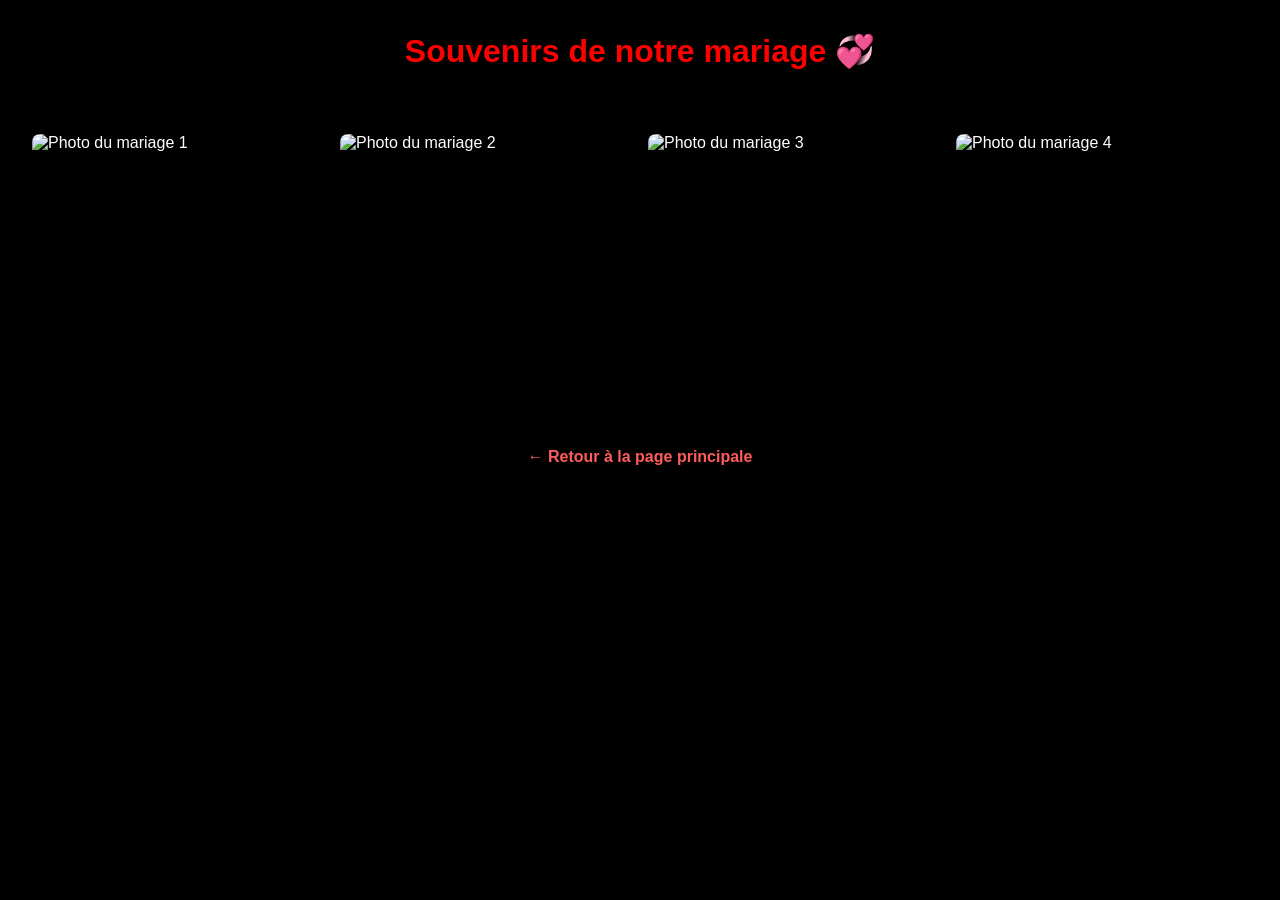
==== media.html @ 6c4ca611 "premier commit" ====
<!DOCTYPE html>
<html lang="fr">

<head>
    <meta charset="UTF-8">
    <meta name="viewport" content="width=device-width, initial-scale=1.0">
    <title>Souvenirs de notre mariage</title>
    <style>
        body {
            background-color: #000;
            color: #fff;
            font-family: 'Arial', sans-serif;
            margin: 0;
            padding: 0;
        }

        h1 {
            text-align: center;
            margin: 2rem 0;
            color: #ff0000;
        }

        .gallery {
            display: grid;
            grid-template-columns: repeat(auto-fit, minmax(250px, 1fr));
            gap: 1rem;
            padding: 2rem;
        }

        .gallery img {
            width: 100%;
            height: 250px;
            object-fit: cover;
            border-radius: 8px;
            transition: transform 0.3s;
        }

        .gallery img:hover {
            transform: scale(1.05);
        }

        a {
            display: block;
            text-align: center;
            margin: 2rem;
            color: #ff5c5c;
            text-decoration: none;
            font-weight: bold;
        }

        a:hover {
            text-decoration: underline;
        }
    </style>
</head>

<body>
    <h1>Souvenirs de notre mariage 💞</h1>

    <div class="gallery">
        <img src="photo1.jpg" alt="Photo du mariage 1">
        <img src="photo2.jpg" alt="Photo du mariage 2">
        <img src="photo3.jpg" alt="Photo du mariage 3">
        <img src="photo4.jpg" alt="Photo du mariage 4">
    </div>

    <a href="index.html">← Retour à la page principale</a>
</body>

</html>
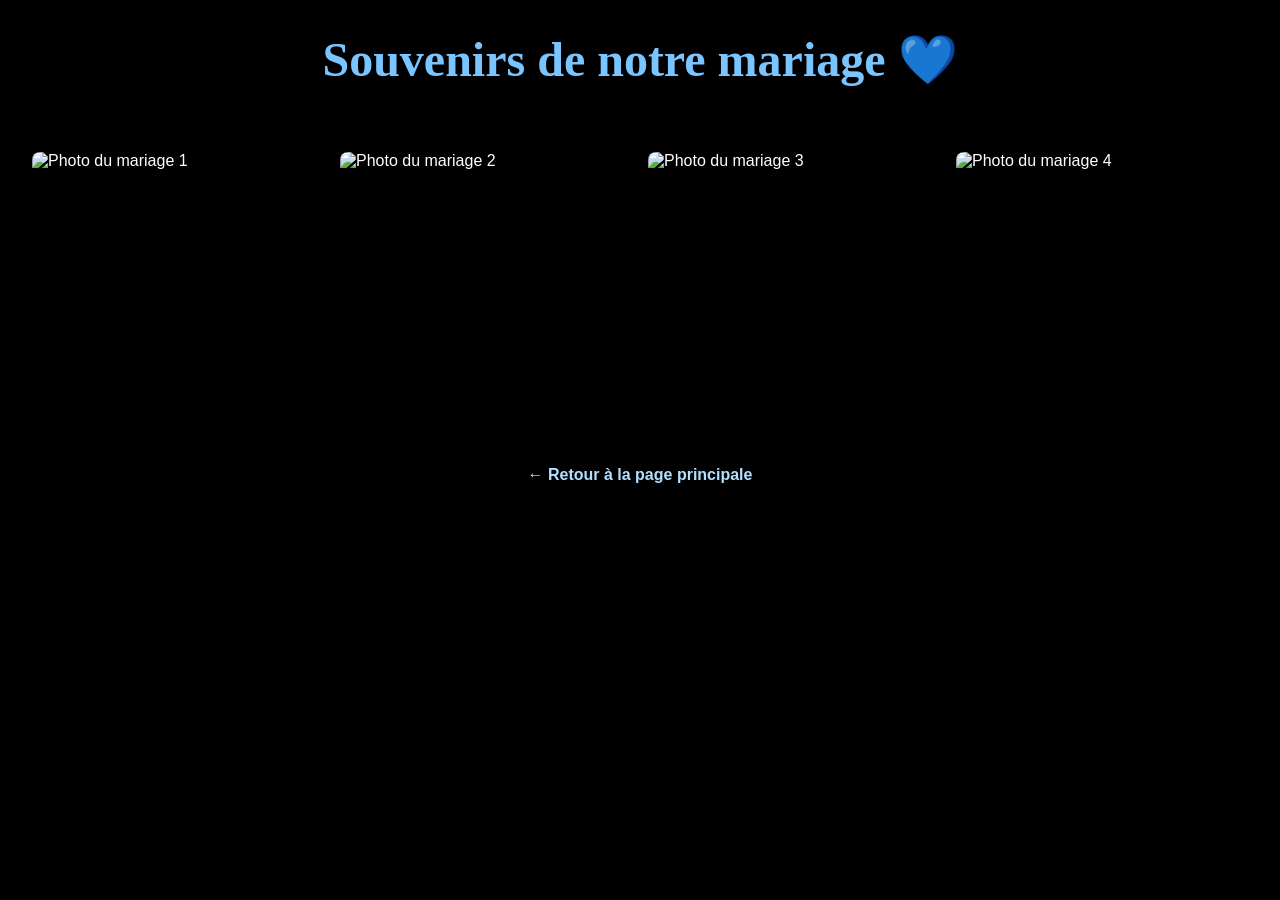
==== commit 27d841d5: "mise à jour couleur bleue et responsive" ====
--- a/media.html
+++ b/media.html
@@ -9,7 +9,7 @@
         body {
             background-color: #000;
             color: #fff;
-            font-family: 'Arial', sans-serif;
+            font-family: 'Poppins', sans-serif;
             margin: 0;
             padding: 0;
         }
@@ -17,7 +17,9 @@
         h1 {
             text-align: center;
             margin: 2rem 0;
-            color: #ff0000;
+            color: #7ac4ff;
+            font-family: "Great Vibes", cursive;
+            font-size: 3rem;
         }
 
         .gallery {
@@ -43,7 +45,7 @@
             display: block;
             text-align: center;
             margin: 2rem;
-            color: #ff5c5c;
+            color: #b3e0ff;
             text-decoration: none;
             font-weight: bold;
         }
@@ -55,7 +57,7 @@
 </head>
 
 <body>
-    <h1>Souvenirs de notre mariage 💞</h1>
+    <h1>Souvenirs de notre mariage 💙</h1>
 
     <div class="gallery">
         <img src="photo1.jpg" alt="Photo du mariage 1">
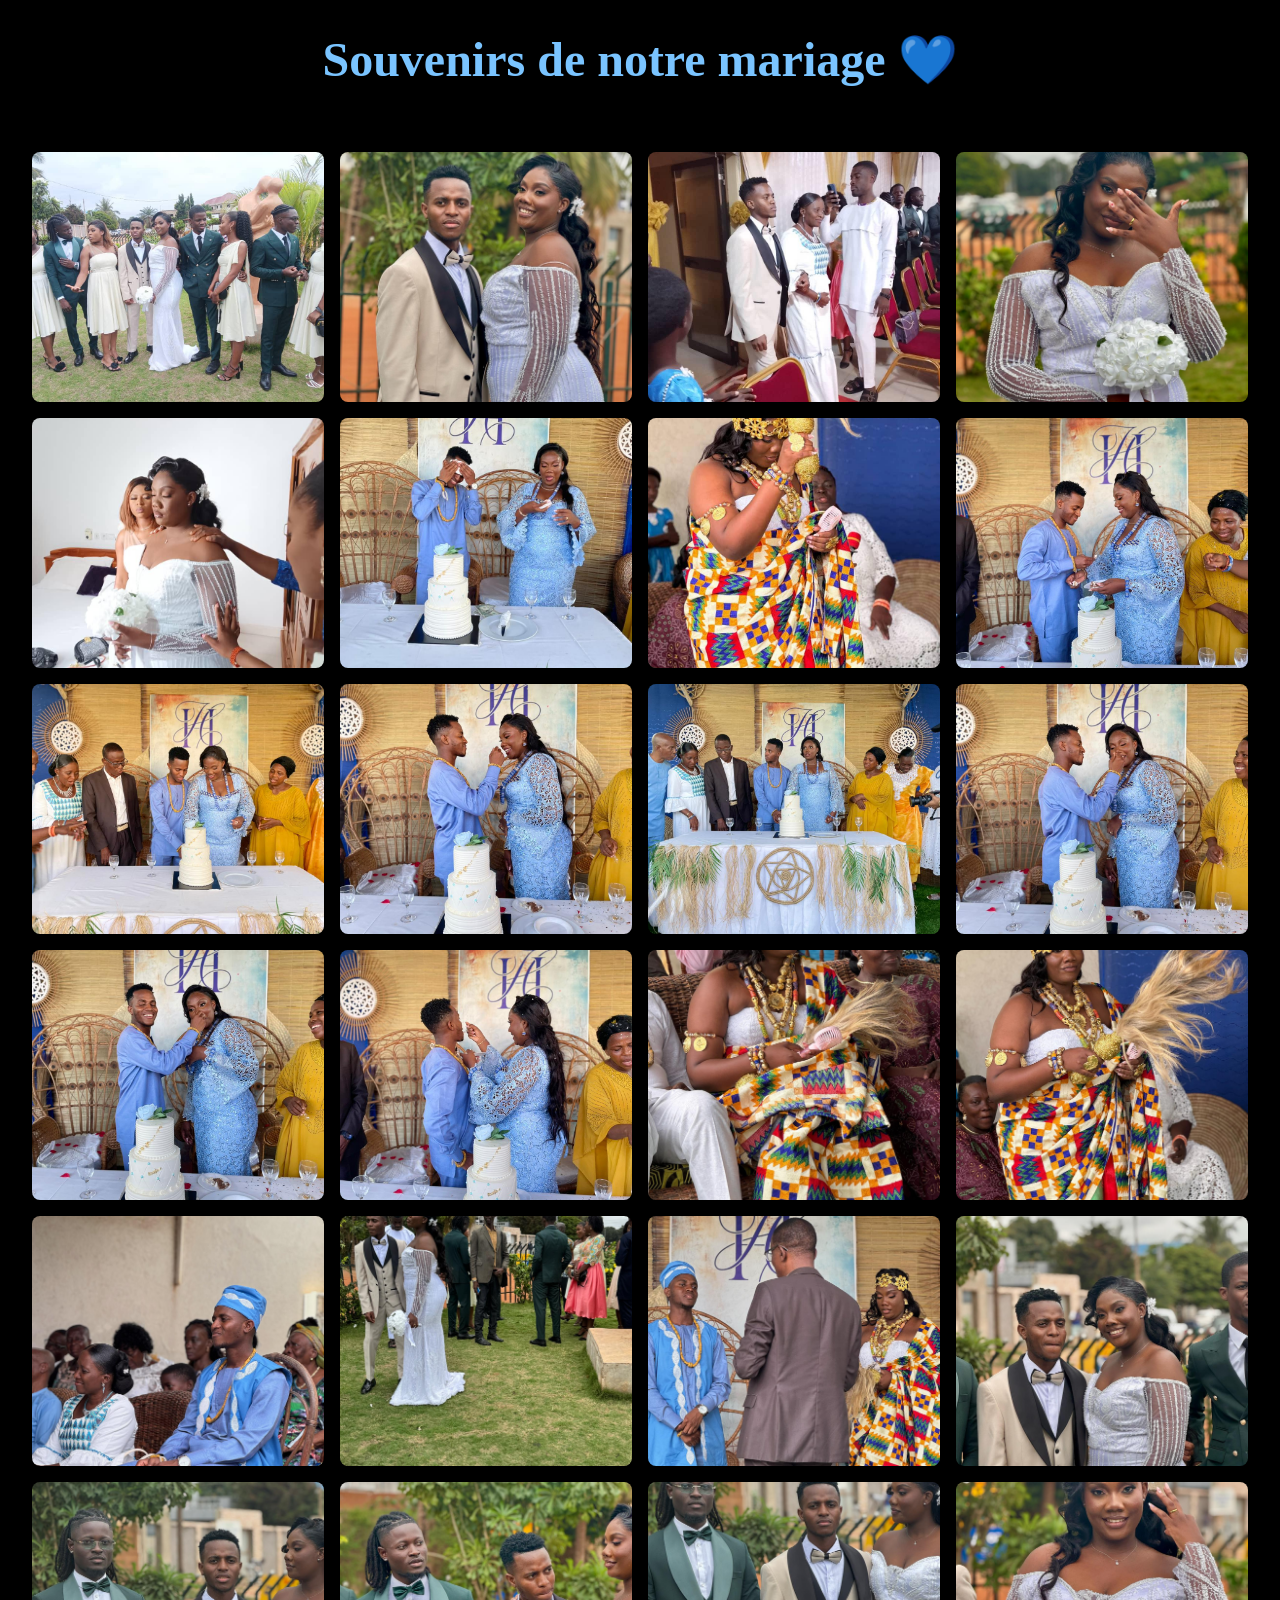
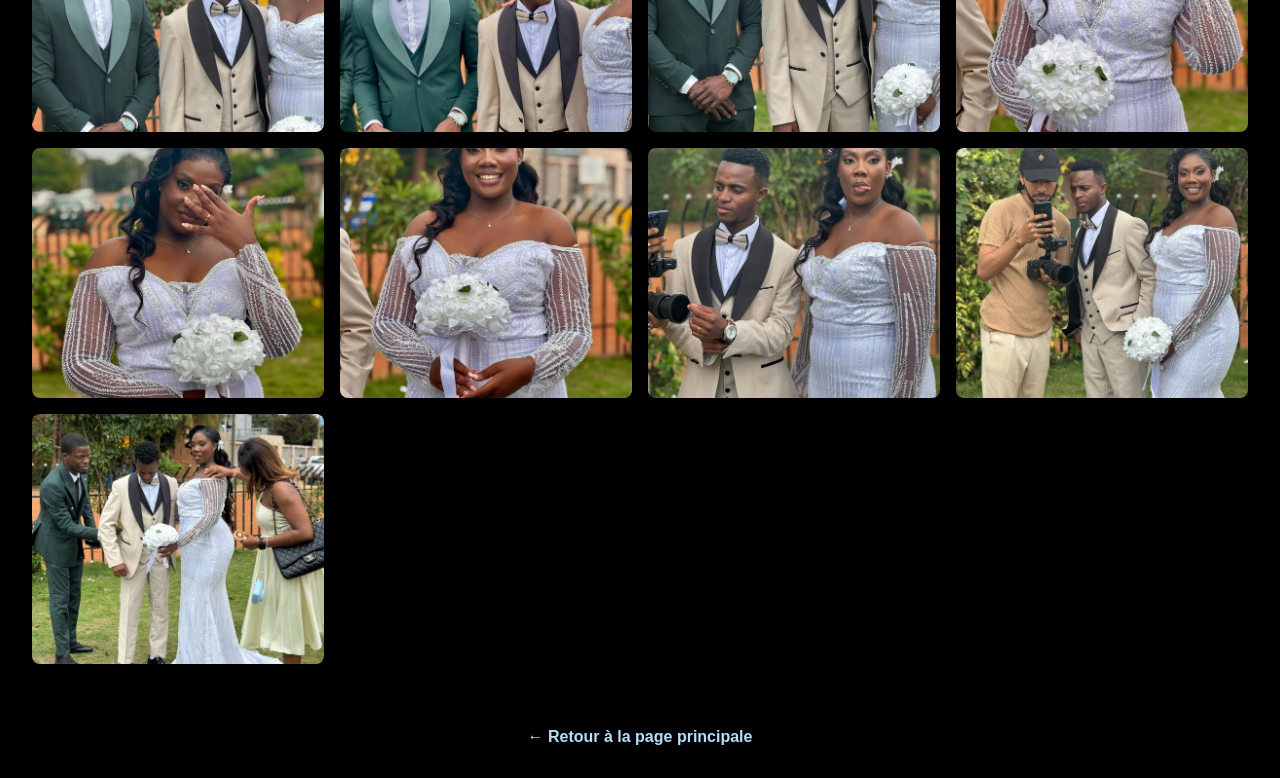
==== commit f7bcc7df: "ajout 29 photos" ====
--- a/media.html
+++ b/media.html
@@ -60,10 +60,36 @@
     <h1>Souvenirs de notre mariage 💙</h1>
 
     <div class="gallery">
-        <img src="photo1.jpg" alt="Photo du mariage 1">
-        <img src="photo2.jpg" alt="Photo du mariage 2">
-        <img src="photo3.jpg" alt="Photo du mariage 3">
-        <img src="photo4.jpg" alt="Photo du mariage 4">
+        <img src="photo1.jpeg" alt="Photo du mariage 1">
+        <img src="photo2.jpeg" alt="Photo du mariage 2">
+        <img src="photo3.jpeg" alt="Photo du mariage 3">
+        <img src="photo4.jpeg" alt="Photo du mariage 4">
+        <img src="photo5.jpeg" alt="Photo du mariage 4">
+        <img src="photo6.jpeg" alt="Photo du mariage 4">
+        <img src="photo7.jpeg" alt="Photo du mariage 4">
+        <img src="photo8.jpeg" alt="Photo du mariage 4">
+        <img src="photo9.jpeg" alt="Photo du mariage 4">
+        <img src="photo10.jpeg" alt="Photo du mariage 4">
+        <img src="photo11.jpeg" alt="Photo du mariage 4">
+        <img src="photo12.jpeg" alt="Photo du mariage 4">
+        <img src="photo13.jpeg" alt="Photo du mariage 4">
+        <img src="photo14.jpeg" alt="Photo du mariage 4">
+        <img src="photo15.jpeg" alt="Photo du mariage 4">
+        <img src="photo16.jpeg" alt="Photo du mariage 4">
+        <img src="photo17.jpeg" alt="Photo du mariage 4">
+        <img src="photo18.jpeg" alt="Photo du mariage 4">
+        <img src="photo19.jpeg" alt="Photo du mariage 4">
+        <img src="photo20.jpeg" alt="Photo du mariage 4">
+        <img src="photo21.jpeg" alt="Photo du mariage 4">
+        <img src="photo22.jpeg" alt="Photo du mariage 4">
+        <img src="photo23.jpeg" alt="Photo du mariage 4">
+        <img src="photo24.jpeg" alt="Photo du mariage 4">
+        <img src="photo25.jpeg" alt="Photo du mariage 4">
+        <img src="photo26.jpeg" alt="Photo du mariage 4">
+        <img src="photo27.jpeg" alt="Photo du mariage 4">
+        <img src="photo28.jpeg" alt="Photo du mariage 4">
+        <img src="photo29.jpeg" alt="Photo du mariage 4">
+
     </div>
 
     <a href="index.html">← Retour à la page principale</a>
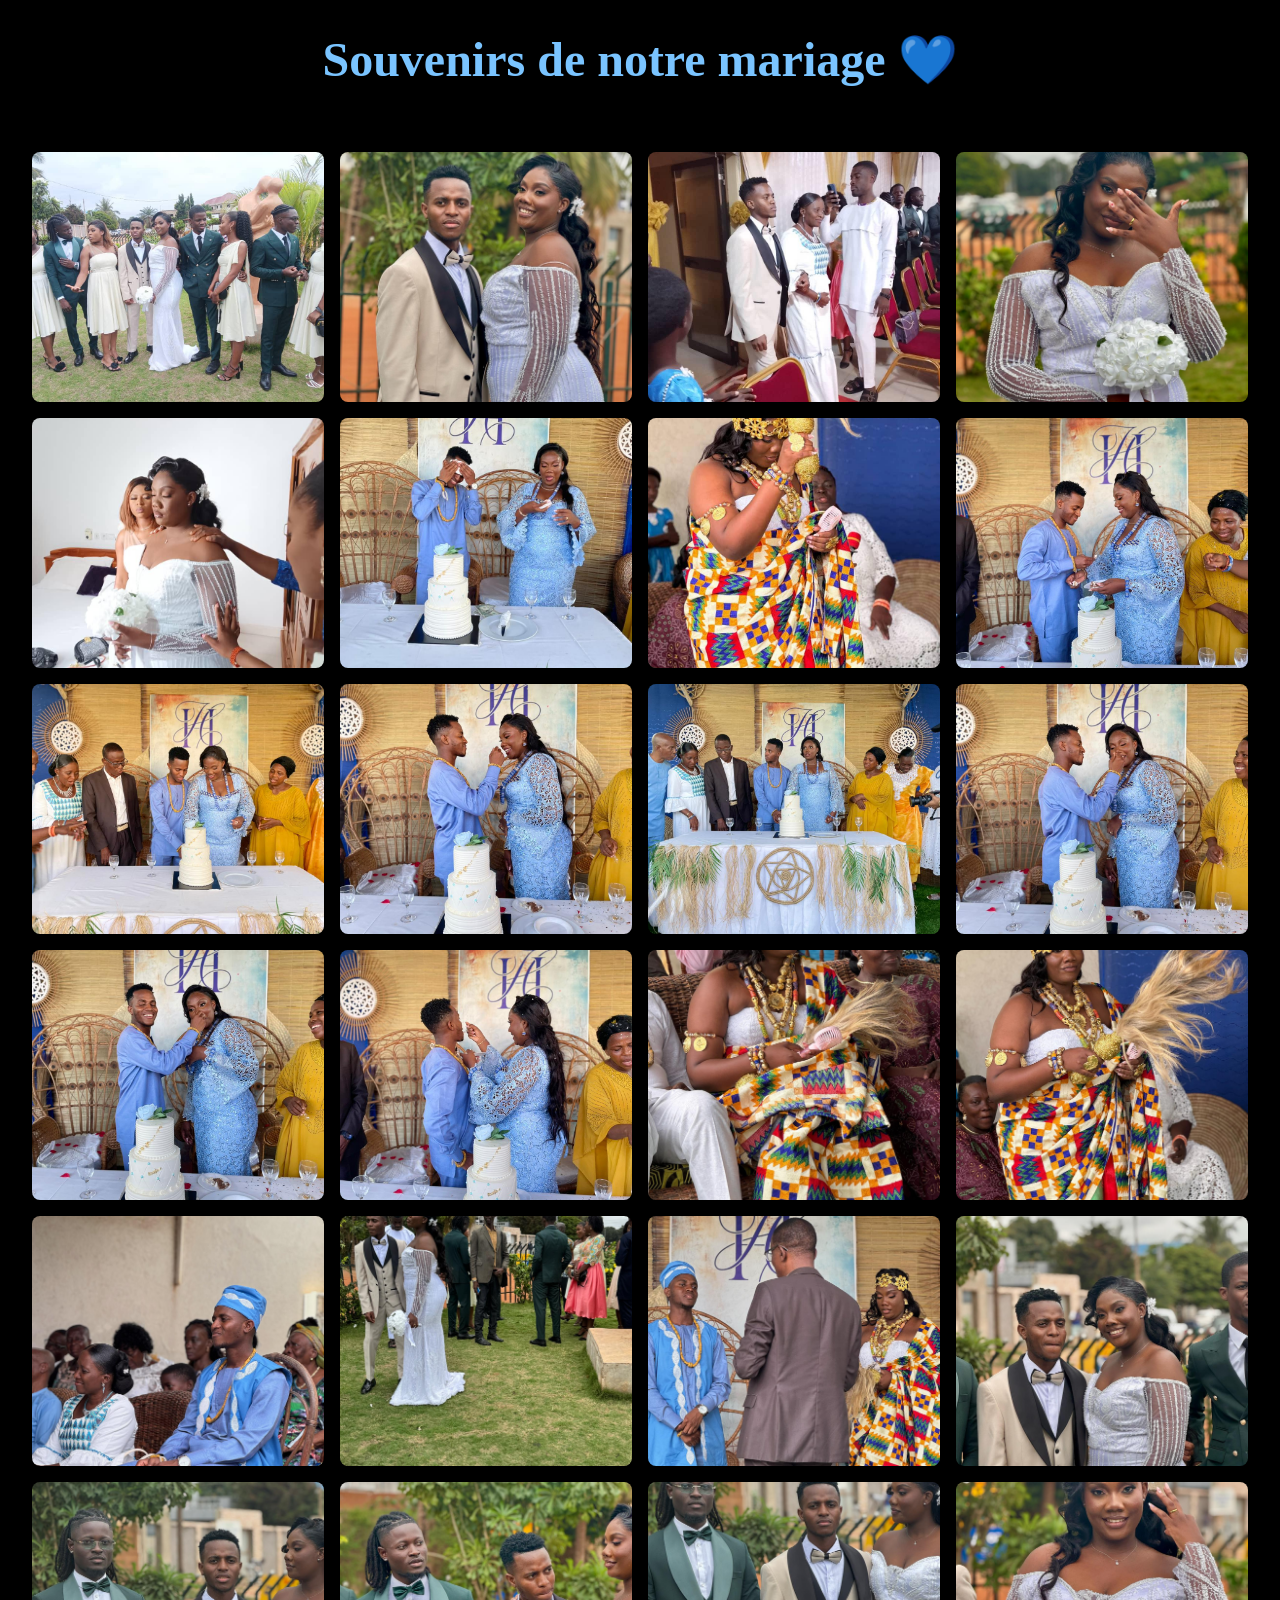
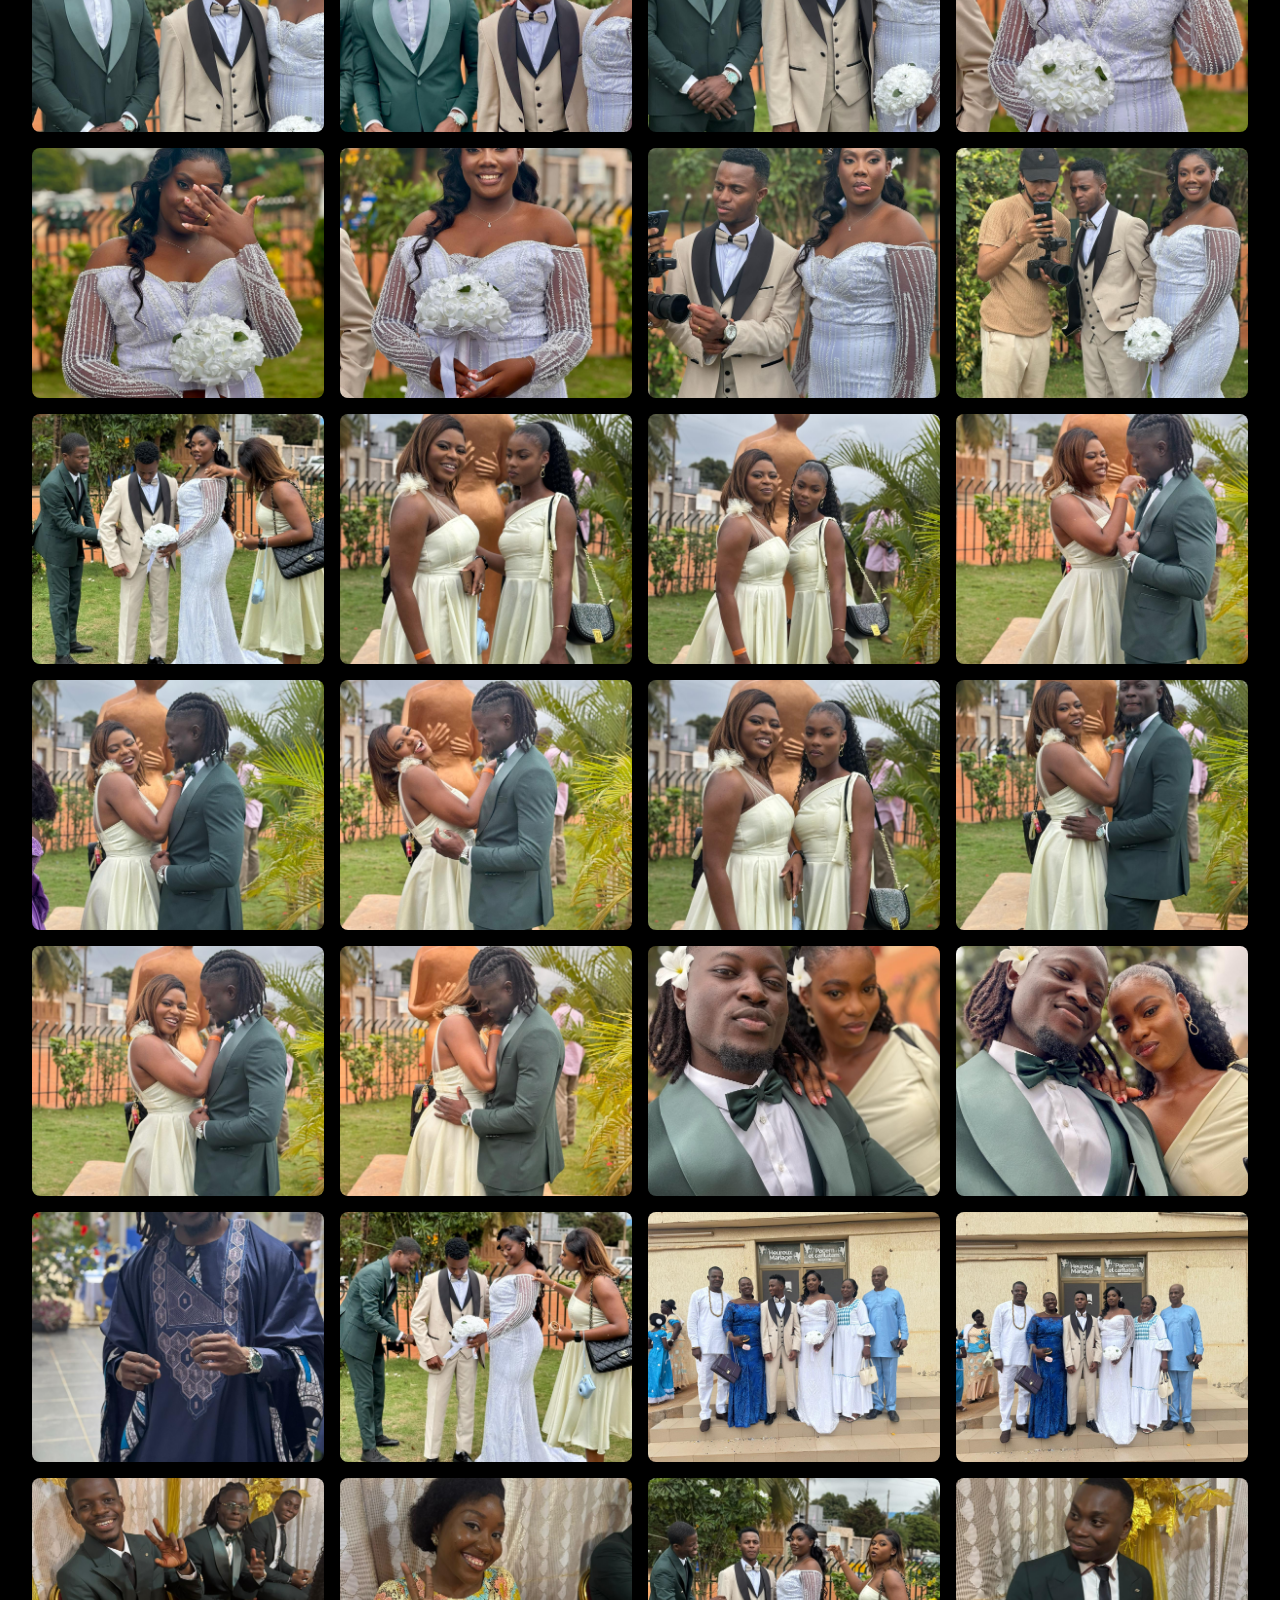
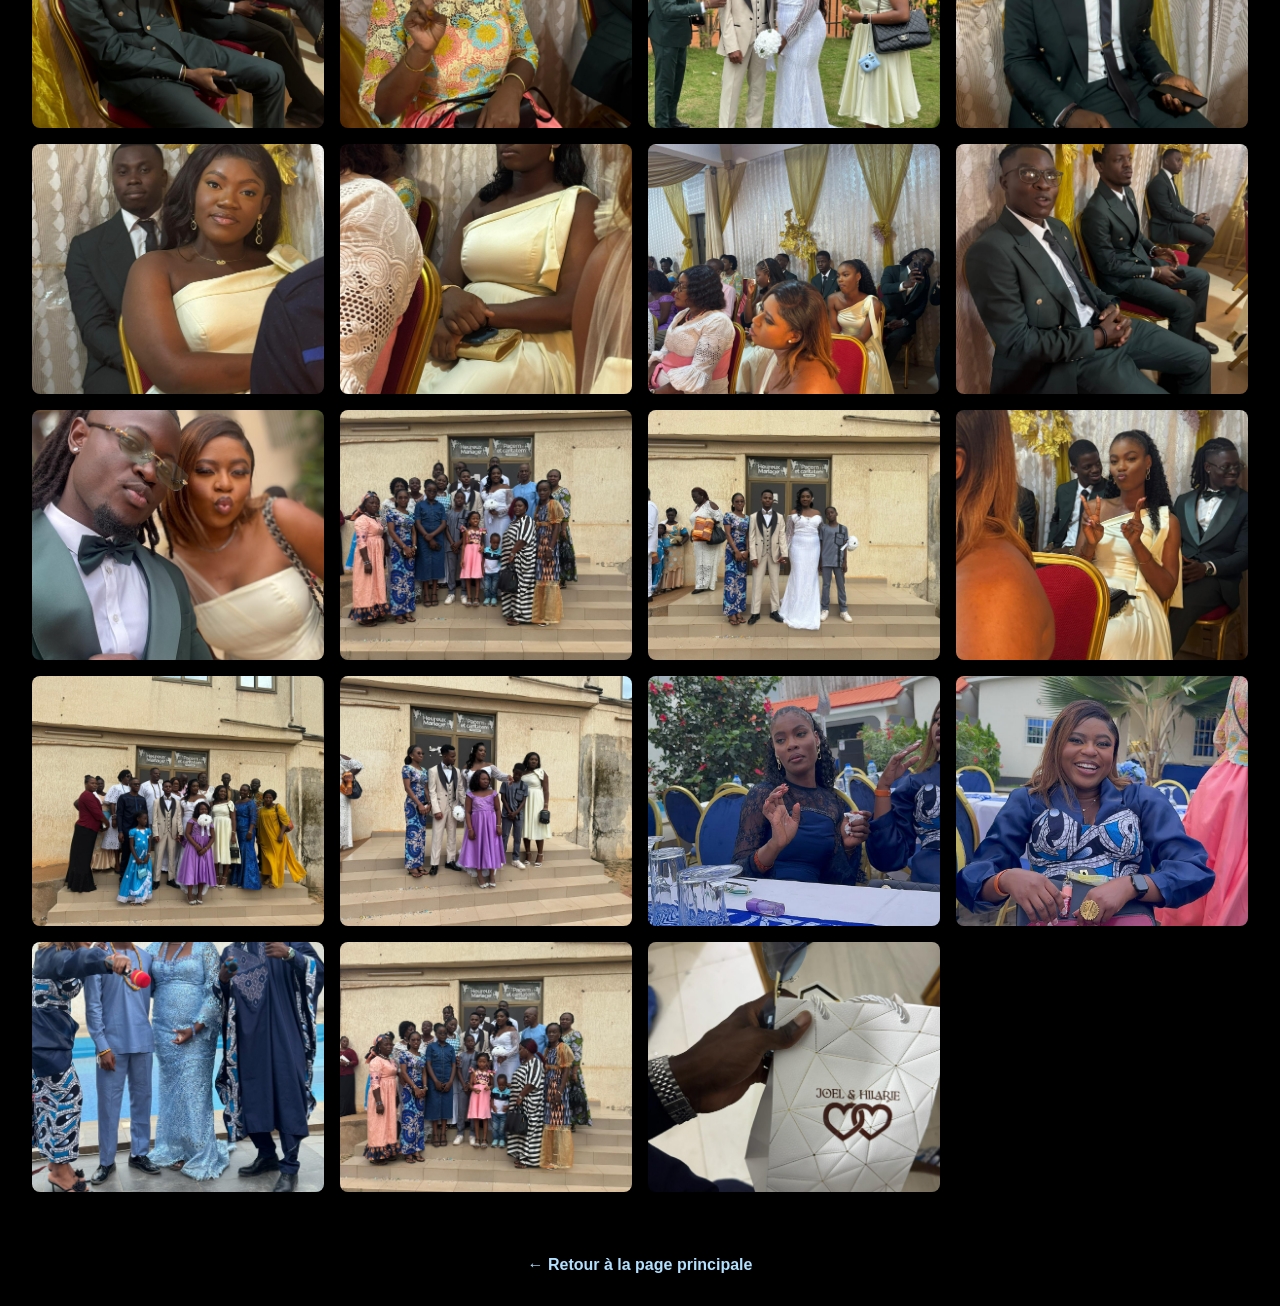
==== commit 253c9aca: "63 photos" ====
--- a/media.html
+++ b/media.html
@@ -34,11 +34,13 @@
             height: 250px;
             object-fit: cover;
             border-radius: 8px;
-            transition: transform 0.3s;
+            transition: transform 0.3s, box-shadow 0.3s;
+            cursor: pointer;
         }
 
         .gallery img:hover {
             transform: scale(1.05);
+            box-shadow: 0 0 20px rgba(122, 196, 255, 0.4);
         }
 
         a {
@@ -52,6 +54,50 @@
 
         a:hover {
             text-decoration: underline;
+        }
+
+        /* --- LIGHTBOX --- */
+        .lightbox {
+            position: fixed;
+            top: 0;
+            left: 0;
+            width: 100%;
+            height: 100%;
+            background: rgba(0, 0, 0, 0.85);
+            display: flex;
+            justify-content: center;
+            align-items: center;
+            z-index: 1000;
+            visibility: hidden;
+            opacity: 0;
+            transition: opacity 0.3s ease;
+        }
+
+        .lightbox img {
+            max-width: 90%;
+            max-height: 90%;
+            border-radius: 10px;
+            box-shadow: 0 0 25px rgba(150, 220, 255, 0.5);
+        }
+
+        .lightbox.visible {
+            visibility: visible;
+            opacity: 1;
+        }
+
+        .close-btn {
+            position: fixed;
+            top: 20px;
+            right: 30px;
+            color: #b3e0ff;
+            font-size: 2.5rem;
+            cursor: pointer;
+            text-shadow: 0 0 10px rgba(255, 255, 255, 0.6);
+            transition: transform 0.2s;
+        }
+
+        .close-btn:hover {
+            transform: scale(1.1);
         }
     </style>
 </head>
@@ -89,10 +135,73 @@
         <img src="photo27.jpeg" alt="Photo du mariage 4">
         <img src="photo28.jpeg" alt="Photo du mariage 4">
         <img src="photo29.jpeg" alt="Photo du mariage 4">
-
+        <img src="photo30.jpeg" alt="Photo du mariage 4">
+        <img src="photo31.jpeg" alt="Photo du mariage 4">
+        <img src="photo32.jpeg" alt="Photo du mariage 4">
+        <img src="photo33.jpeg" alt="Photo du mariage 4">
+        <img src="photo34.jpeg" alt="Photo du mariage 4">
+        <img src="photo35.jpeg" alt="Photo du mariage 4">
+        <img src="photo36.jpeg" alt="Photo du mariage 4">
+        <img src="photo37.jpeg" alt="Photo du mariage 4">
+        <img src="photo38.jpeg" alt="Photo du mariage 4">
+        <img src="photo39.jpeg" alt="Photo du mariage 4">
+        <img src="photo40.jpeg" alt="Photo du mariage 4">
+        <img src="photo41.jpeg" alt="Photo du mariage 4">
+        <img src="photo42.jpeg" alt="Photo du mariage 4">
+        <img src="photo43.jpeg" alt="Photo du mariage 4">
+        <img src="photo44.jpeg" alt="Photo du mariage 4">
+        <img src="photo45.jpeg" alt="Photo du mariage 4">
+        <img src="photo46.jpeg" alt="Photo du mariage 4">
+        <img src="photo47.jpeg" alt="Photo du mariage 4">
+        <img src="photo48.jpeg" alt="Photo du mariage 4">
+        <img src="photo49.jpeg" alt="Photo du mariage 4">
+        <img src="photo50.jpeg" alt="Photo du mariage 4">
+        <img src="photo51.jpeg" alt="Photo du mariage 4">
+        <img src="photo52.jpeg" alt="Photo du mariage 4">
+        <img src="photo53.jpeg" alt="Photo du mariage 4">
+        <img src="photo54.jpeg" alt="Photo du mariage 4">
+        <img src="photo55.jpeg" alt="Photo du mariage 4">
+        <img src="photo56.jpeg" alt="Photo du mariage 4">
+        <img src="photo57.jpeg" alt="Photo du mariage 4">
+        <img src="photo58.jpeg" alt="Photo du mariage 4">
+        <img src="photo59.jpeg" alt="Photo du mariage 4">
+        <img src="photo60.jpeg" alt="Photo du mariage 4">
+        <img src="photo61.jpeg" alt="Photo du mariage 4">
+        <img src="photo62.jpeg" alt="Photo du mariage 4">
+        <img src="photo63.jpeg" alt="Photo du mariage 4">
     </div>
 
     <a href="index.html">← Retour à la page principale</a>
+
+    <!-- Fenêtre Lightbox -->
+    <div class="lightbox" id="lightbox">
+        <span class="close-btn" id="closeBtn">&times;</span>
+        <img src="" alt="Photo en grand" id="lightboxImg">
+    </div>
+
+    <script>
+        const galleryImages = document.querySelectorAll('.gallery img');
+        const lightbox = document.getElementById('lightbox');
+        const lightboxImg = document.getElementById('lightboxImg');
+        const closeBtn = document.getElementById('closeBtn');
+
+        galleryImages.forEach(img => {
+            img.addEventListener('click', () => {
+                lightboxImg.src = img.src;
+                lightbox.classList.add('visible');
+            });
+        });
+
+        closeBtn.addEventListener('click', () => {
+            lightbox.classList.remove('visible');
+        });
+
+        lightbox.addEventListener('click', (e) => {
+            if (e.target === lightbox) {
+                lightbox.classList.remove('visible');
+            }
+        });
+    </script>
 </body>
 
 </html>
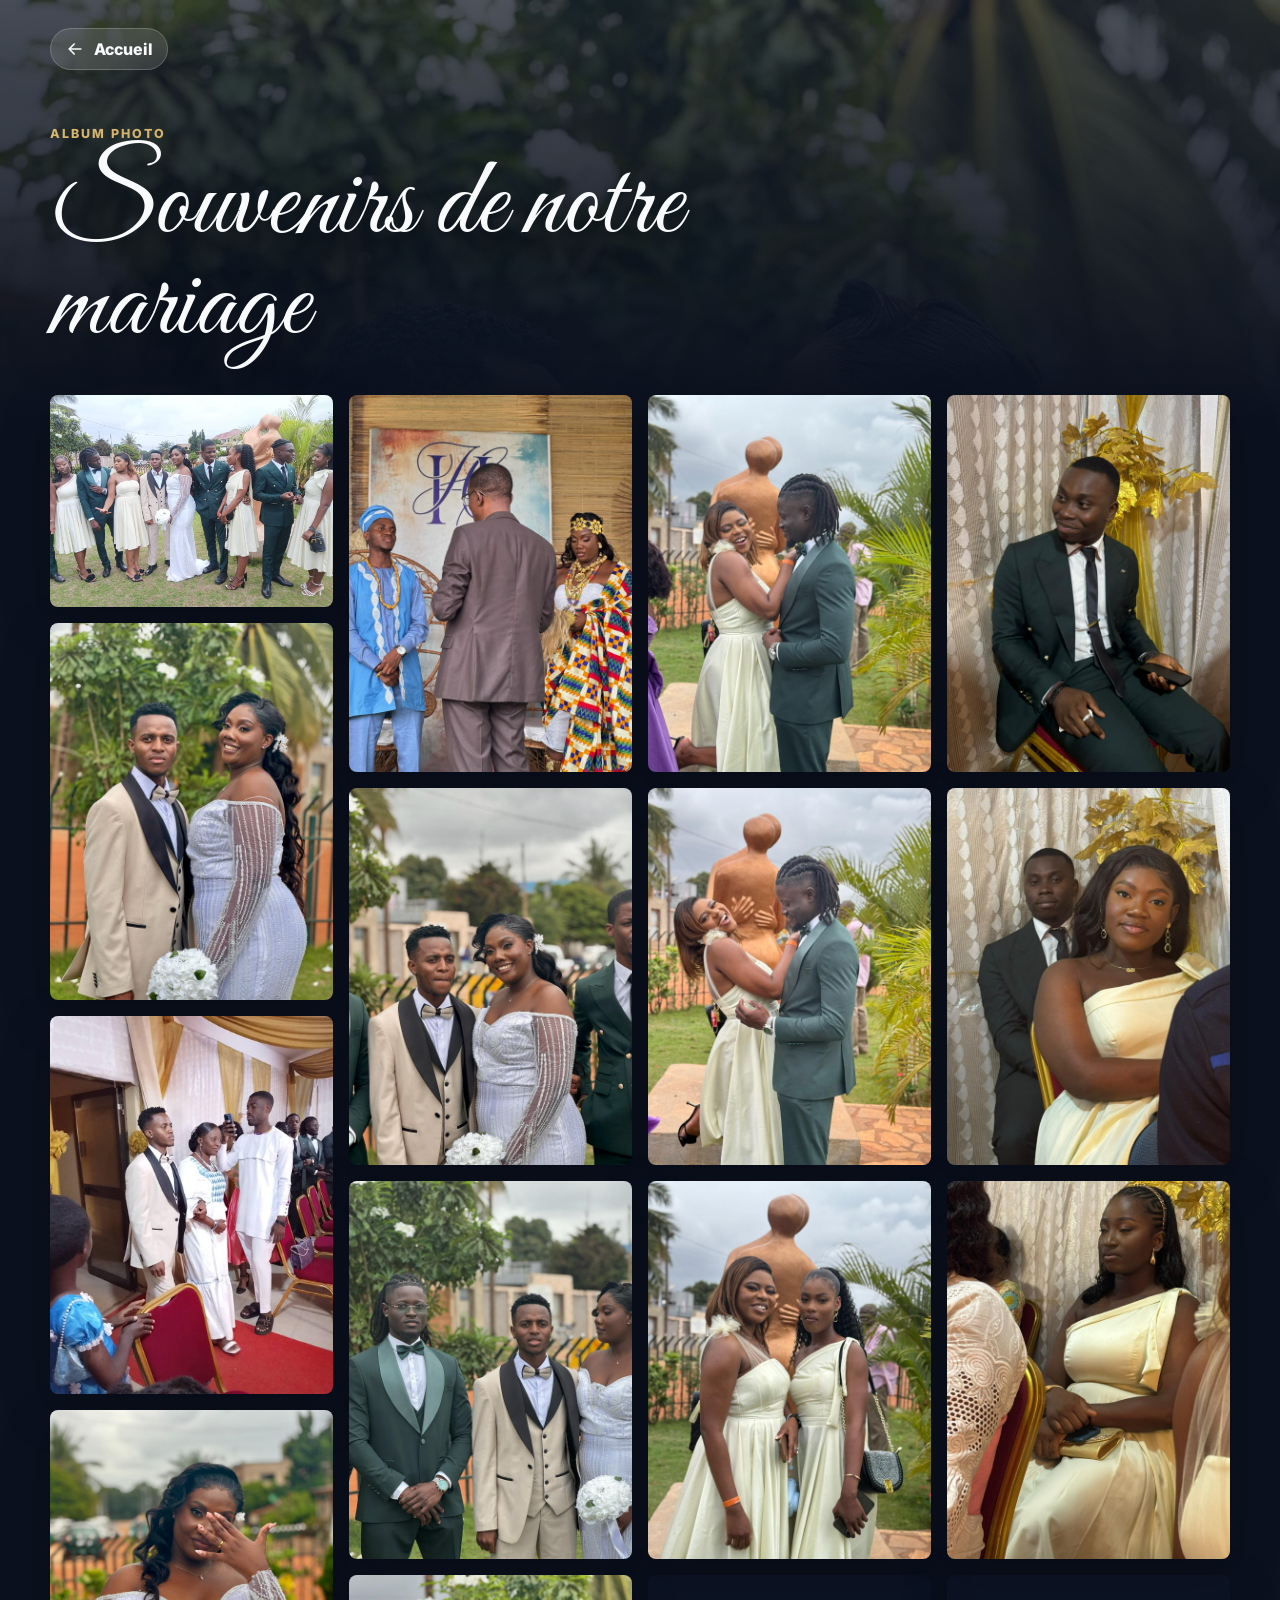
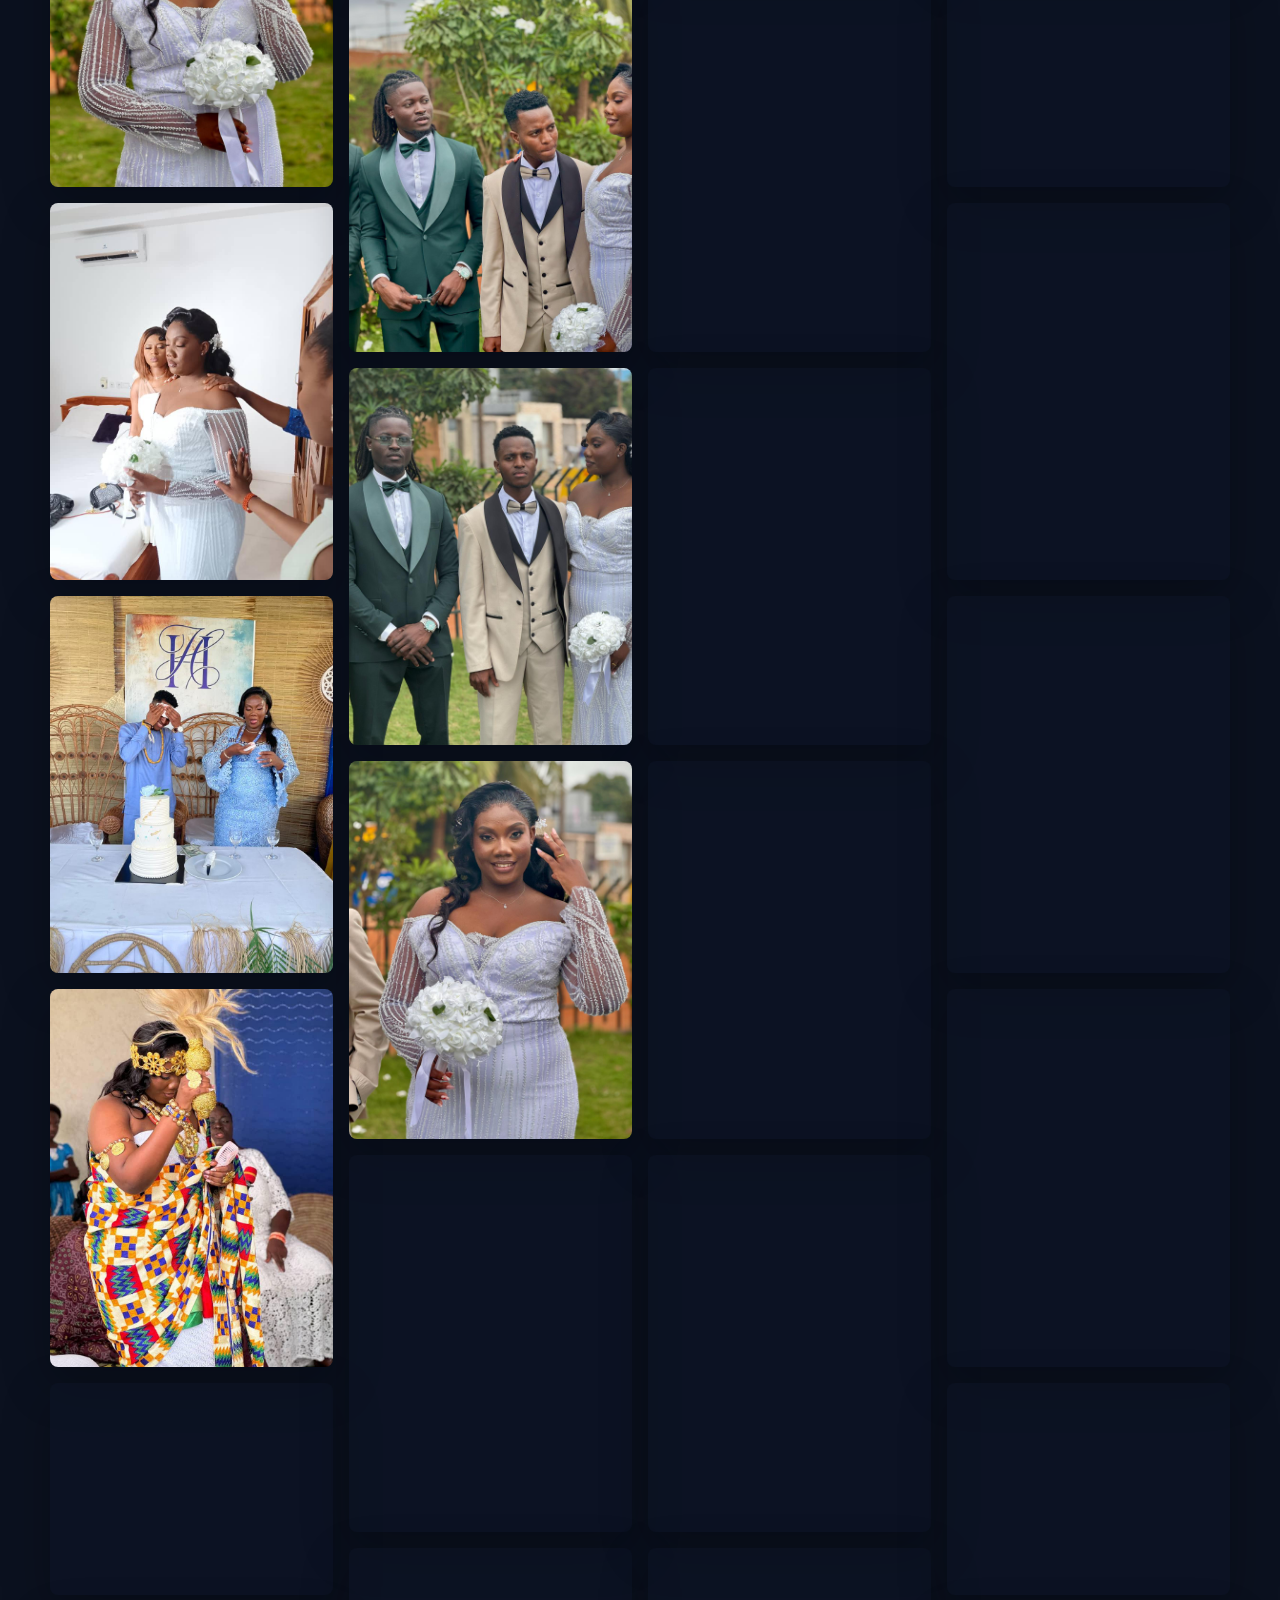
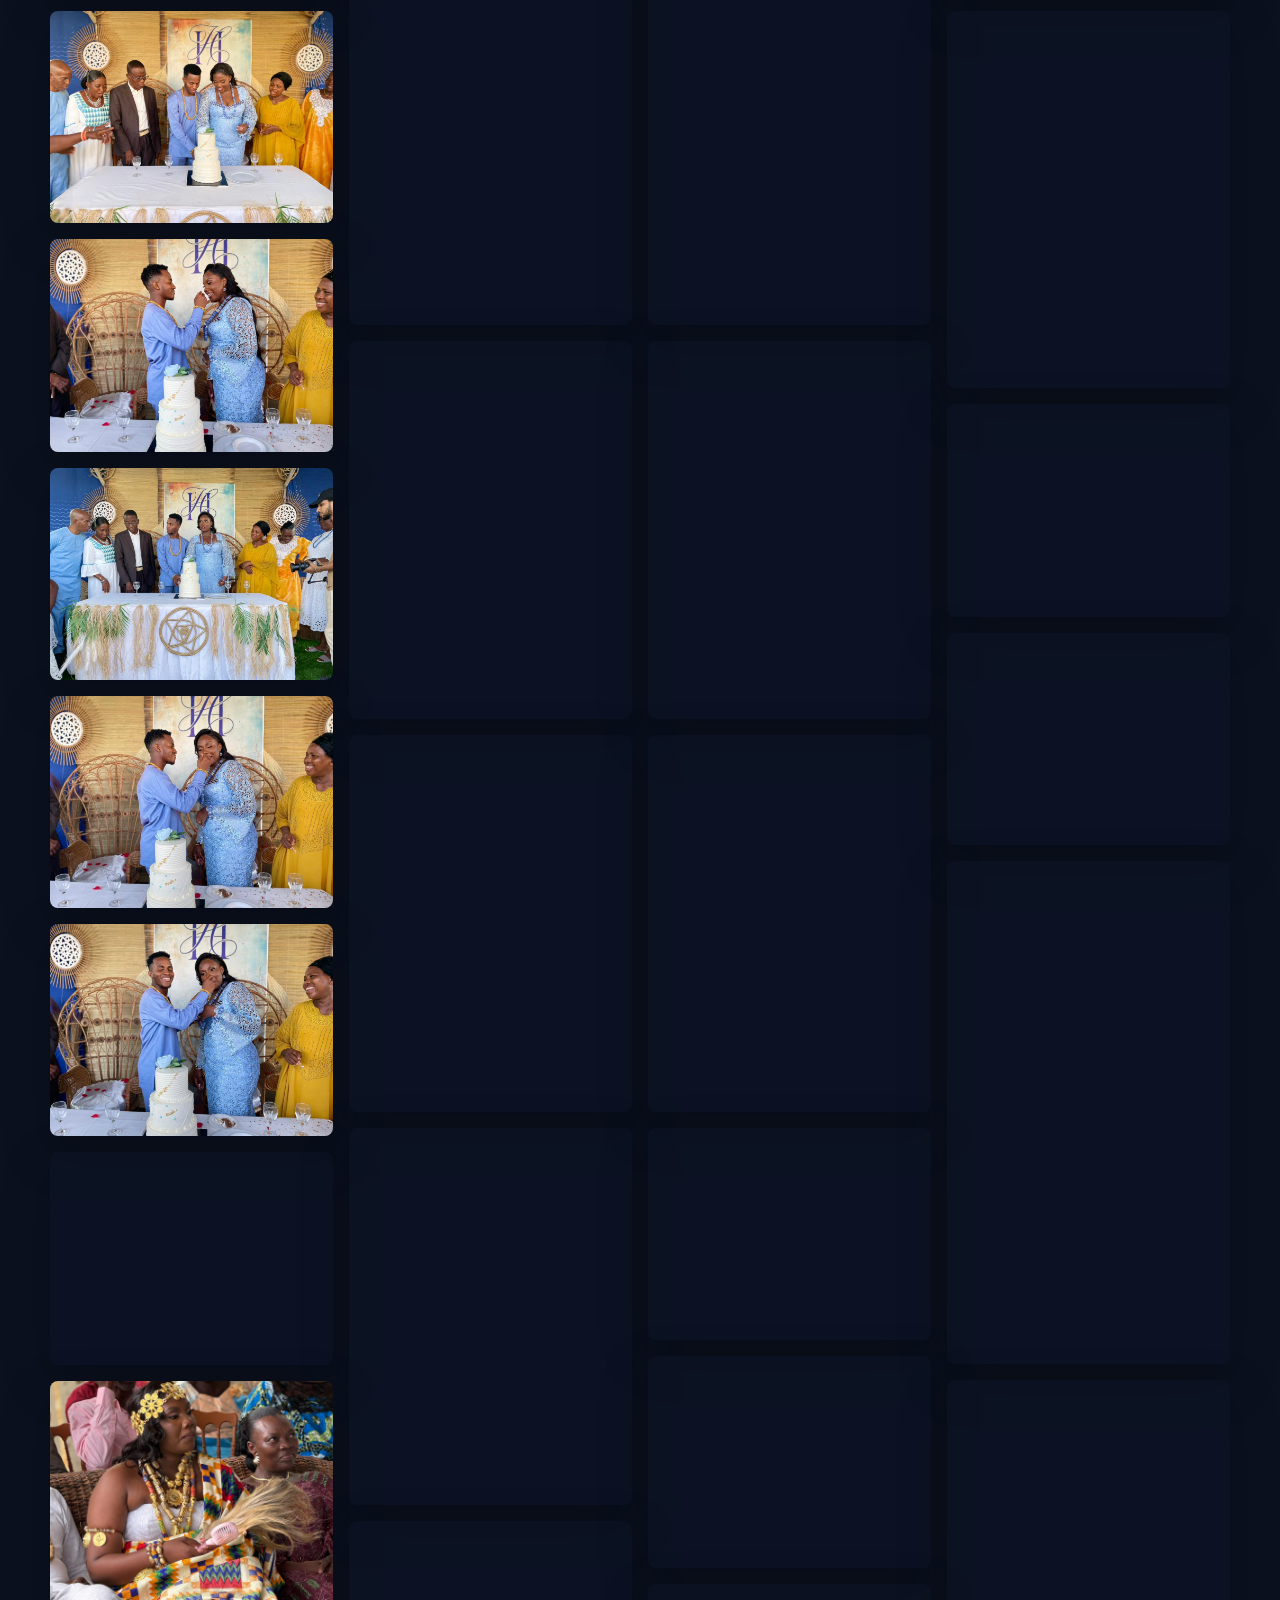
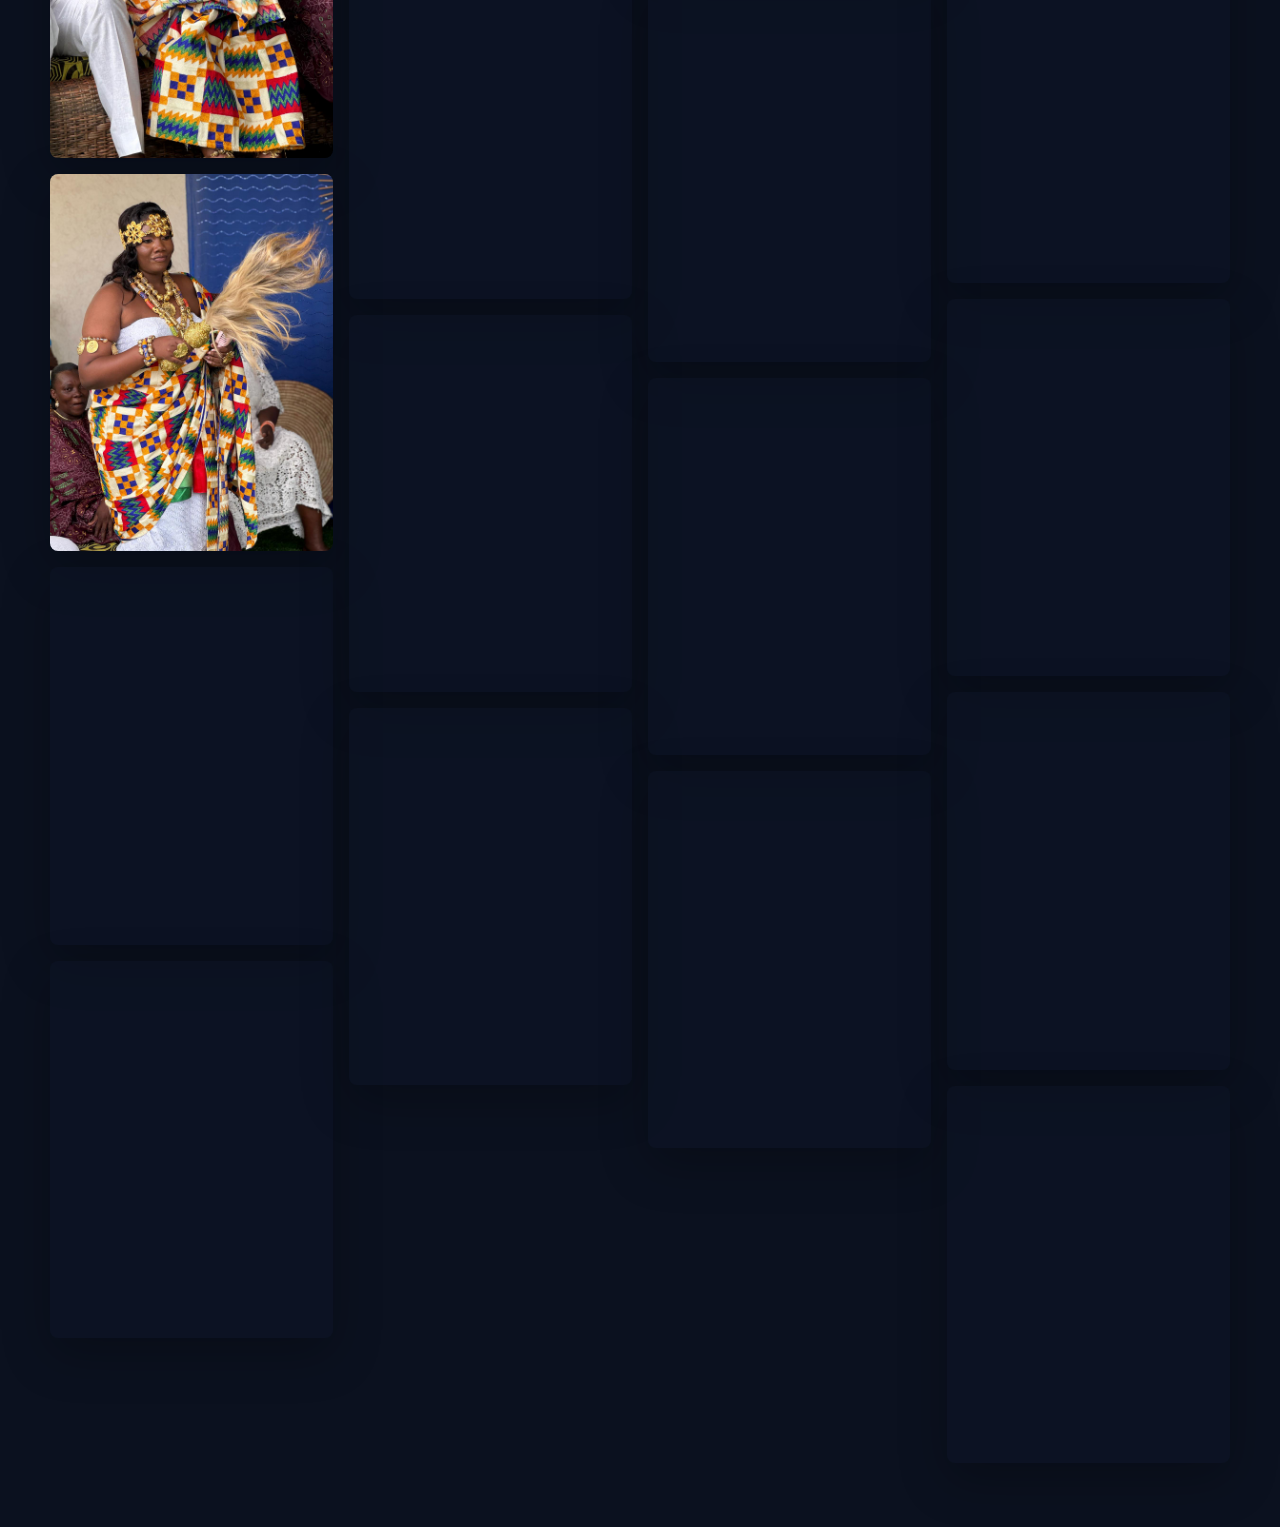
==== commit a6b63053: "version corrigée CX" ====
--- a/media.html
+++ b/media.html
@@ -4,204 +4,53 @@
 <head>
     <meta charset="UTF-8">
     <meta name="viewport" content="width=device-width, initial-scale=1.0">
-    <title>Souvenirs de notre mariage</title>
-    <style>
-        body {
-            background-color: #000;
-            color: #fff;
-            font-family: 'Poppins', sans-serif;
-            margin: 0;
-            padding: 0;
-        }
-
-        h1 {
-            text-align: center;
-            margin: 2rem 0;
-            color: #7ac4ff;
-            font-family: "Great Vibes", cursive;
-            font-size: 3rem;
-        }
-
-        .gallery {
-            display: grid;
-            grid-template-columns: repeat(auto-fit, minmax(250px, 1fr));
-            gap: 1rem;
-            padding: 2rem;
-        }
-
-        .gallery img {
-            width: 100%;
-            height: 250px;
-            object-fit: cover;
-            border-radius: 8px;
-            transition: transform 0.3s, box-shadow 0.3s;
-            cursor: pointer;
-        }
-
-        .gallery img:hover {
-            transform: scale(1.05);
-            box-shadow: 0 0 20px rgba(122, 196, 255, 0.4);
-        }
-
-        a {
-            display: block;
-            text-align: center;
-            margin: 2rem;
-            color: #b3e0ff;
-            text-decoration: none;
-            font-weight: bold;
-        }
-
-        a:hover {
-            text-decoration: underline;
-        }
-
-        /* --- LIGHTBOX --- */
-        .lightbox {
-            position: fixed;
-            top: 0;
-            left: 0;
-            width: 100%;
-            height: 100%;
-            background: rgba(0, 0, 0, 0.85);
-            display: flex;
-            justify-content: center;
-            align-items: center;
-            z-index: 1000;
-            visibility: hidden;
-            opacity: 0;
-            transition: opacity 0.3s ease;
-        }
-
-        .lightbox img {
-            max-width: 90%;
-            max-height: 90%;
-            border-radius: 10px;
-            box-shadow: 0 0 25px rgba(150, 220, 255, 0.5);
-        }
-
-        .lightbox.visible {
-            visibility: visible;
-            opacity: 1;
-        }
-
-        .close-btn {
-            position: fixed;
-            top: 20px;
-            right: 30px;
-            color: #b3e0ff;
-            font-size: 2.5rem;
-            cursor: pointer;
-            text-shadow: 0 0 10px rgba(255, 255, 255, 0.6);
-            transition: transform 0.2s;
-        }
-
-        .close-btn:hover {
-            transform: scale(1.1);
-        }
-    </style>
+    <meta name="theme-color" content="#111827">
+    <title>Souvenirs du mariage</title>
+    <link rel="preconnect" href="https://fonts.googleapis.com">
+    <link rel="preconnect" href="https://fonts.gstatic.com" crossorigin>
+    <link
+        href="https://fonts.googleapis.com/css2?family=Great+Vibes&family=Inter:wght@400;500;600;700;800&display=swap"
+        rel="stylesheet">
+    <link rel="stylesheet" href="style.css">
 </head>
 
-<body>
-    <h1>Souvenirs de notre mariage 💙</h1>
+<body class="gallery-page">
+    <header class="gallery-header">
+        <a class="back-link" href="index.html" aria-label="Retour à l'accueil">
+            <svg viewBox="0 0 24 24" aria-hidden="true">
+                <path d="M19 12H5m6 6-6-6 6-6" />
+            </svg>
+            <span>Accueil</span>
+        </a>
+        <p class="eyebrow">Album photo</p>
+        <h1>Souvenirs de notre mariage</h1>
+    </header>
 
-    <div class="gallery">
-        <img src="photo1.jpeg" alt="Photo du mariage 1">
-        <img src="photo2.jpeg" alt="Photo du mariage 2">
-        <img src="photo3.jpeg" alt="Photo du mariage 3">
-        <img src="photo4.jpeg" alt="Photo du mariage 4">
-        <img src="photo5.jpeg" alt="Photo du mariage 4">
-        <img src="photo6.jpeg" alt="Photo du mariage 4">
-        <img src="photo7.jpeg" alt="Photo du mariage 4">
-        <img src="photo8.jpeg" alt="Photo du mariage 4">
-        <img src="photo9.jpeg" alt="Photo du mariage 4">
-        <img src="photo10.jpeg" alt="Photo du mariage 4">
-        <img src="photo11.jpeg" alt="Photo du mariage 4">
-        <img src="photo12.jpeg" alt="Photo du mariage 4">
-        <img src="photo13.jpeg" alt="Photo du mariage 4">
-        <img src="photo14.jpeg" alt="Photo du mariage 4">
-        <img src="photo15.jpeg" alt="Photo du mariage 4">
-        <img src="photo16.jpeg" alt="Photo du mariage 4">
-        <img src="photo17.jpeg" alt="Photo du mariage 4">
-        <img src="photo18.jpeg" alt="Photo du mariage 4">
-        <img src="photo19.jpeg" alt="Photo du mariage 4">
-        <img src="photo20.jpeg" alt="Photo du mariage 4">
-        <img src="photo21.jpeg" alt="Photo du mariage 4">
-        <img src="photo22.jpeg" alt="Photo du mariage 4">
-        <img src="photo23.jpeg" alt="Photo du mariage 4">
-        <img src="photo24.jpeg" alt="Photo du mariage 4">
-        <img src="photo25.jpeg" alt="Photo du mariage 4">
-        <img src="photo26.jpeg" alt="Photo du mariage 4">
-        <img src="photo27.jpeg" alt="Photo du mariage 4">
-        <img src="photo28.jpeg" alt="Photo du mariage 4">
-        <img src="photo29.jpeg" alt="Photo du mariage 4">
-        <img src="photo30.jpeg" alt="Photo du mariage 4">
-        <img src="photo31.jpeg" alt="Photo du mariage 4">
-        <img src="photo32.jpeg" alt="Photo du mariage 4">
-        <img src="photo33.jpeg" alt="Photo du mariage 4">
-        <img src="photo34.jpeg" alt="Photo du mariage 4">
-        <img src="photo35.jpeg" alt="Photo du mariage 4">
-        <img src="photo36.jpeg" alt="Photo du mariage 4">
-        <img src="photo37.jpeg" alt="Photo du mariage 4">
-        <img src="photo38.jpeg" alt="Photo du mariage 4">
-        <img src="photo39.jpeg" alt="Photo du mariage 4">
-        <img src="photo40.jpeg" alt="Photo du mariage 4">
-        <img src="photo41.jpeg" alt="Photo du mariage 4">
-        <img src="photo42.jpeg" alt="Photo du mariage 4">
-        <img src="photo43.jpeg" alt="Photo du mariage 4">
-        <img src="photo44.jpeg" alt="Photo du mariage 4">
-        <img src="photo45.jpeg" alt="Photo du mariage 4">
-        <img src="photo46.jpeg" alt="Photo du mariage 4">
-        <img src="photo47.jpeg" alt="Photo du mariage 4">
-        <img src="photo48.jpeg" alt="Photo du mariage 4">
-        <img src="photo49.jpeg" alt="Photo du mariage 4">
-        <img src="photo50.jpeg" alt="Photo du mariage 4">
-        <img src="photo51.jpeg" alt="Photo du mariage 4">
-        <img src="photo52.jpeg" alt="Photo du mariage 4">
-        <img src="photo53.jpeg" alt="Photo du mariage 4">
-        <img src="photo54.jpeg" alt="Photo du mariage 4">
-        <img src="photo55.jpeg" alt="Photo du mariage 4">
-        <img src="photo56.jpeg" alt="Photo du mariage 4">
-        <img src="photo57.jpeg" alt="Photo du mariage 4">
-        <img src="photo58.jpeg" alt="Photo du mariage 4">
-        <img src="photo59.jpeg" alt="Photo du mariage 4">
-        <img src="photo60.jpeg" alt="Photo du mariage 4">
-        <img src="photo61.jpeg" alt="Photo du mariage 4">
-        <img src="photo62.jpeg" alt="Photo du mariage 4">
-        <img src="photo63.jpeg" alt="Photo du mariage 4">
-    </div>
+    <main>
+        <section class="gallery" id="gallery" aria-label="Galerie des photos du mariage"></section>
+    </main>
 
-    <a href="index.html">← Retour à la page principale</a>
+    <dialog class="lightbox" id="lightbox" aria-label="Photo agrandie">
+        <button class="icon-button close-btn" id="closeBtn" type="button" aria-label="Fermer">
+            <svg viewBox="0 0 24 24" aria-hidden="true">
+                <path d="M18 6 6 18M6 6l12 12" />
+            </svg>
+        </button>
+        <button class="icon-button nav-btn prev-btn" id="prevBtn" type="button" aria-label="Photo précédente">
+            <svg viewBox="0 0 24 24" aria-hidden="true">
+                <path d="M15 18 9 12l6-6" />
+            </svg>
+        </button>
+        <img src="" alt="" id="lightboxImg">
+        <button class="icon-button nav-btn next-btn" id="nextBtn" type="button" aria-label="Photo suivante">
+            <svg viewBox="0 0 24 24" aria-hidden="true">
+                <path d="m9 18 6-6-6-6" />
+            </svg>
+        </button>
+        <p class="photo-count" id="photoCount"></p>
+    </dialog>
 
-    <!-- Fenêtre Lightbox -->
-    <div class="lightbox" id="lightbox">
-        <span class="close-btn" id="closeBtn">&times;</span>
-        <img src="" alt="Photo en grand" id="lightboxImg">
-    </div>
-
-    <script>
-        const galleryImages = document.querySelectorAll('.gallery img');
-        const lightbox = document.getElementById('lightbox');
-        const lightboxImg = document.getElementById('lightboxImg');
-        const closeBtn = document.getElementById('closeBtn');
-
-        galleryImages.forEach(img => {
-            img.addEventListener('click', () => {
-                lightboxImg.src = img.src;
-                lightbox.classList.add('visible');
-            });
-        });
-
-        closeBtn.addEventListener('click', () => {
-            lightbox.classList.remove('visible');
-        });
-
-        lightbox.addEventListener('click', (e) => {
-            if (e.target === lightbox) {
-                lightbox.classList.remove('visible');
-            }
-        });
-    </script>
+    <script src="script.js"></script>
 </body>
 
-</html>+</html>
--- a/style.css
+++ b/style.css
@@ -0,0 +1,467 @@
+:root {
+    color-scheme: dark;
+    --ink: #f8fafc;
+    --muted: #cbd5e1;
+    --soft: rgba(248, 250, 252, 0.72);
+    --glass: rgba(15, 23, 42, 0.42);
+    --glass-strong: rgba(15, 23, 42, 0.7);
+    --line: rgba(255, 255, 255, 0.18);
+    --accent: #d7b56d;
+    --accent-2: #62d2c8;
+    --shadow: 0 24px 80px rgba(0, 0, 0, 0.38);
+}
+
+* {
+    box-sizing: border-box;
+}
+
+html {
+    min-height: 100%;
+    scroll-behavior: smooth;
+}
+
+body {
+    min-height: 100%;
+    margin: 0;
+    font-family: "Inter", system-ui, -apple-system, BlinkMacSystemFont, "Segoe UI", sans-serif;
+    color: var(--ink);
+    background: #0b111f;
+}
+
+a {
+    color: inherit;
+}
+
+svg {
+    width: 1.25rem;
+    height: 1.25rem;
+    fill: none;
+    stroke: currentColor;
+    stroke-width: 2;
+    stroke-linecap: round;
+    stroke-linejoin: round;
+}
+
+.home-page {
+    min-height: 100vh;
+    overflow: hidden;
+    background:
+        linear-gradient(100deg, rgba(6, 10, 20, 0.78), rgba(6, 10, 20, 0.3) 54%, rgba(6, 10, 20, 0.72)),
+        url("image-couverture.jpeg") center / cover no-repeat;
+}
+
+.ambient {
+    position: fixed;
+    inset: 0;
+    pointer-events: none;
+    background:
+        radial-gradient(circle at 18% 18%, rgba(215, 181, 109, 0.34), transparent 28%),
+        radial-gradient(circle at 82% 28%, rgba(98, 210, 200, 0.26), transparent 26%),
+        linear-gradient(180deg, rgba(4, 7, 15, 0.12), rgba(4, 7, 15, 0.74));
+    z-index: 0;
+}
+
+.hearts-container {
+    position: fixed;
+    inset: 0;
+    overflow: hidden;
+    pointer-events: none;
+    z-index: 1;
+}
+
+.heart {
+    position: absolute;
+    bottom: -3rem;
+    opacity: 0;
+    filter: drop-shadow(0 0 18px rgba(215, 181, 109, 0.35));
+    will-change: transform, opacity;
+}
+
+.hero-shell {
+    position: relative;
+    z-index: 2;
+    display: grid;
+    align-items: center;
+    min-height: 100vh;
+    width: min(1180px, calc(100% - 40px));
+    margin: 0 auto;
+    padding: 56px 0;
+}
+
+.hero-copy {
+    width: min(720px, 100%);
+    padding: clamp(18px, 4vw, 32px) 0;
+    animation: reveal 900ms ease both;
+}
+
+.eyebrow {
+    margin: 0 0 16px;
+    color: var(--accent);
+    font-size: 0.78rem;
+    font-weight: 800;
+    letter-spacing: 0.16em;
+    text-transform: uppercase;
+}
+
+h1 {
+    margin: 0;
+    font-family: "Great Vibes", cursive;
+    font-size: clamp(4.3rem, 12vw, 8.8rem);
+    font-weight: 400;
+    line-height: 0.9;
+    text-shadow: 0 16px 48px rgba(0, 0, 0, 0.4);
+}
+
+h1 span {
+    display: inline-block;
+    font-family: "Inter", sans-serif;
+    font-size: 0.28em;
+    vertical-align: middle;
+    animation: ringFloat 3.8s ease-in-out infinite;
+}
+
+.quote {
+    max-width: 32rem;
+    margin: 22px 0 0;
+    color: var(--soft);
+    font-size: clamp(1.05rem, 2vw, 1.35rem);
+    line-height: 1.7;
+    text-shadow: 0 12px 32px rgba(0, 0, 0, 0.62);
+}
+
+.timer {
+    display: grid;
+    grid-template-columns: repeat(6, minmax(72px, 1fr));
+    gap: 12px;
+    margin-top: 34px;
+}
+
+.time-box {
+    min-height: 92px;
+    padding: 16px 10px;
+    border: 1px solid var(--line);
+    background: rgba(255, 255, 255, 0.09);
+    display: grid;
+    place-items: center;
+    align-content: center;
+    transition: transform 220ms ease, background 220ms ease, border-color 220ms ease;
+}
+
+.time-box:hover {
+    transform: translateY(-5px);
+    border-color: rgba(215, 181, 109, 0.52);
+    background: rgba(255, 255, 255, 0.14);
+}
+
+.time-box strong {
+    font-size: clamp(1.55rem, 4vw, 2.35rem);
+    line-height: 1;
+}
+
+.time-box span {
+    margin-top: 8px;
+    color: var(--muted);
+    font-size: 0.72rem;
+    font-weight: 700;
+    text-transform: uppercase;
+}
+
+.total-days {
+    margin: 22px 0 0;
+    color: var(--muted);
+    font-weight: 600;
+}
+
+.button,
+.back-link,
+.icon-button {
+    border: 1px solid rgba(255, 255, 255, 0.2);
+    background: rgba(255, 255, 255, 0.12);
+    color: var(--ink);
+    backdrop-filter: blur(16px);
+    transition: transform 220ms ease, background 220ms ease, border-color 220ms ease;
+}
+
+.button {
+    display: inline-flex;
+    align-items: center;
+    gap: 12px;
+    margin-top: 30px;
+    padding: 14px 18px 14px 22px;
+    border-radius: 999px;
+    text-decoration: none;
+    font-weight: 800;
+}
+
+.button:hover,
+.back-link:hover,
+.icon-button:hover {
+    transform: translateY(-2px);
+    border-color: rgba(215, 181, 109, 0.7);
+    background: rgba(215, 181, 109, 0.2);
+}
+
+.gallery-page {
+    min-height: 100vh;
+    background:
+        linear-gradient(180deg, rgba(11, 17, 31, 0.72), #0b111f 420px),
+        url("image-couverture.jpeg") top center / cover fixed no-repeat;
+}
+
+.gallery-header {
+    position: relative;
+    width: min(1180px, calc(100% - 32px));
+    margin: 0 auto;
+    padding: 28px 0 24px;
+}
+
+.gallery-header h1 {
+    max-width: 760px;
+    font-size: clamp(3.8rem, 10vw, 7rem);
+}
+
+.back-link {
+    display: inline-flex;
+    align-items: center;
+    gap: 9px;
+    margin-bottom: 56px;
+    padding: 10px 14px;
+    border-radius: 999px;
+    text-decoration: none;
+    font-weight: 800;
+}
+
+.gallery {
+    width: min(1180px, calc(100% - 32px));
+    margin: 0 auto;
+    padding: 12px 0 64px;
+    columns: 4 230px;
+    column-gap: 16px;
+}
+
+.photo-card {
+    display: block;
+    width: 100%;
+    margin: 0 0 16px;
+    padding: 0;
+    border: 0;
+    border-radius: 8px;
+    overflow: hidden;
+    break-inside: avoid;
+    background: var(--glass);
+    box-shadow: 0 16px 48px rgba(0, 0, 0, 0.26);
+    cursor: zoom-in;
+    animation: photoIn 600ms ease both;
+}
+
+.photo-card img {
+    display: block;
+    width: 100%;
+    height: auto;
+    transform: scale(1.01);
+    transition: transform 450ms ease, filter 450ms ease;
+}
+
+.photo-card:hover img {
+    transform: scale(1.06);
+    filter: saturate(1.08) contrast(1.04);
+}
+
+.lightbox {
+    width: 100vw;
+    max-width: none;
+    height: 100vh;
+    max-height: none;
+    margin: 0;
+    padding: 0;
+    border: 0;
+    background: rgba(3, 7, 18, 0.9);
+    color: var(--ink);
+}
+
+.lightbox::backdrop {
+    background: rgba(3, 7, 18, 0.78);
+    backdrop-filter: blur(18px);
+}
+
+.lightbox[open] {
+    display: grid;
+    place-items: center;
+    animation: fadeIn 180ms ease both;
+}
+
+.lightbox img {
+    max-width: min(92vw, 1180px);
+    max-height: 88vh;
+    border-radius: 8px;
+    box-shadow: var(--shadow);
+}
+
+.icon-button {
+    position: fixed;
+    display: grid;
+    place-items: center;
+    width: 44px;
+    height: 44px;
+    padding: 0;
+    border-radius: 999px;
+    cursor: pointer;
+}
+
+.close-btn {
+    top: 22px;
+    right: 22px;
+}
+
+.nav-btn {
+    top: 50%;
+    transform: translateY(-50%);
+}
+
+.nav-btn:hover {
+    transform: translateY(calc(-50% - 2px));
+}
+
+.prev-btn {
+    left: 22px;
+}
+
+.next-btn {
+    right: 22px;
+}
+
+.photo-count {
+    position: fixed;
+    left: 50%;
+    bottom: 22px;
+    transform: translateX(-50%);
+    margin: 0;
+    padding: 8px 12px;
+    border-radius: 999px;
+    background: var(--glass-strong);
+    color: var(--muted);
+    font-size: 0.85rem;
+    font-weight: 700;
+}
+
+@keyframes reveal {
+    from {
+        opacity: 0;
+        transform: translateY(24px) scale(0.98);
+    }
+
+    to {
+        opacity: 1;
+        transform: translateY(0) scale(1);
+    }
+}
+
+@keyframes ringFloat {
+    0%,
+    100% {
+        transform: translateY(4px) rotate(-5deg);
+    }
+
+    50% {
+        transform: translateY(-8px) rotate(8deg);
+    }
+}
+
+@keyframes fadeIn {
+    from {
+        opacity: 0;
+    }
+
+    to {
+        opacity: 1;
+    }
+}
+
+@keyframes photoIn {
+    from {
+        opacity: 0;
+        transform: translateY(18px);
+    }
+
+    to {
+        opacity: 1;
+        transform: translateY(0);
+    }
+}
+
+@media (max-width: 820px) {
+    .home-page {
+        overflow: auto;
+        background-position: 55% center;
+    }
+
+    .hero-shell {
+        align-items: end;
+        width: min(100% - 24px, 680px);
+        padding: 96px 0 22px;
+    }
+
+    .hero-copy {
+        padding: 0;
+    }
+
+    .timer {
+        grid-template-columns: repeat(3, minmax(0, 1fr));
+    }
+
+    .gallery {
+        columns: 2 160px;
+        column-gap: 10px;
+    }
+
+    .photo-card {
+        margin-bottom: 10px;
+    }
+}
+
+@media (max-width: 520px) {
+    .hero-copy {
+        padding: 0;
+    }
+
+    .timer {
+        gap: 8px;
+    }
+
+    .time-box {
+        min-height: 78px;
+        padding: 12px 6px;
+    }
+
+    .time-box span {
+        font-size: 0.65rem;
+    }
+
+    .back-link {
+        margin-bottom: 32px;
+    }
+
+    .nav-btn {
+        width: 40px;
+        height: 40px;
+    }
+
+    .prev-btn {
+        left: 10px;
+    }
+
+    .next-btn {
+        right: 10px;
+    }
+}
+
+@media (prefers-reduced-motion: reduce) {
+    *,
+    *::before,
+    *::after {
+        animation-duration: 1ms !important;
+        animation-iteration-count: 1 !important;
+        scroll-behavior: auto !important;
+        transition-duration: 1ms !important;
+    }
+}
